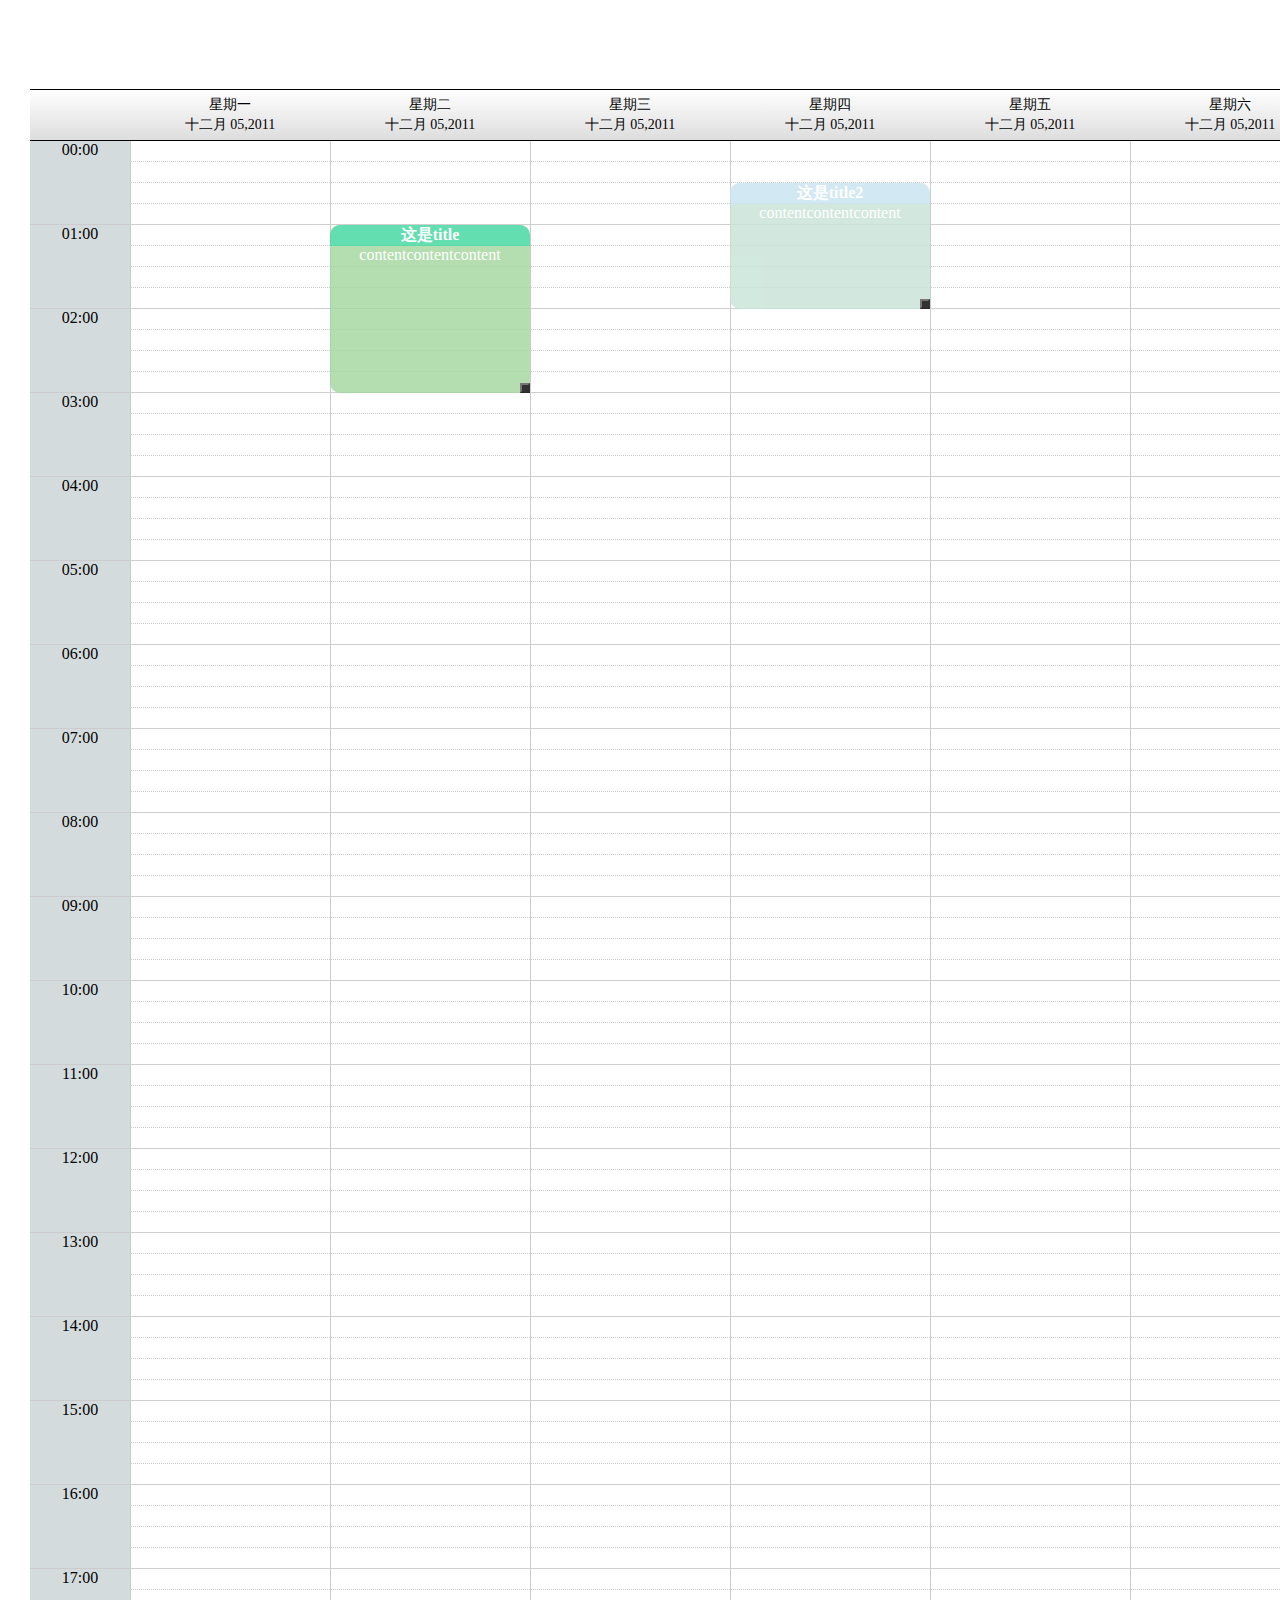
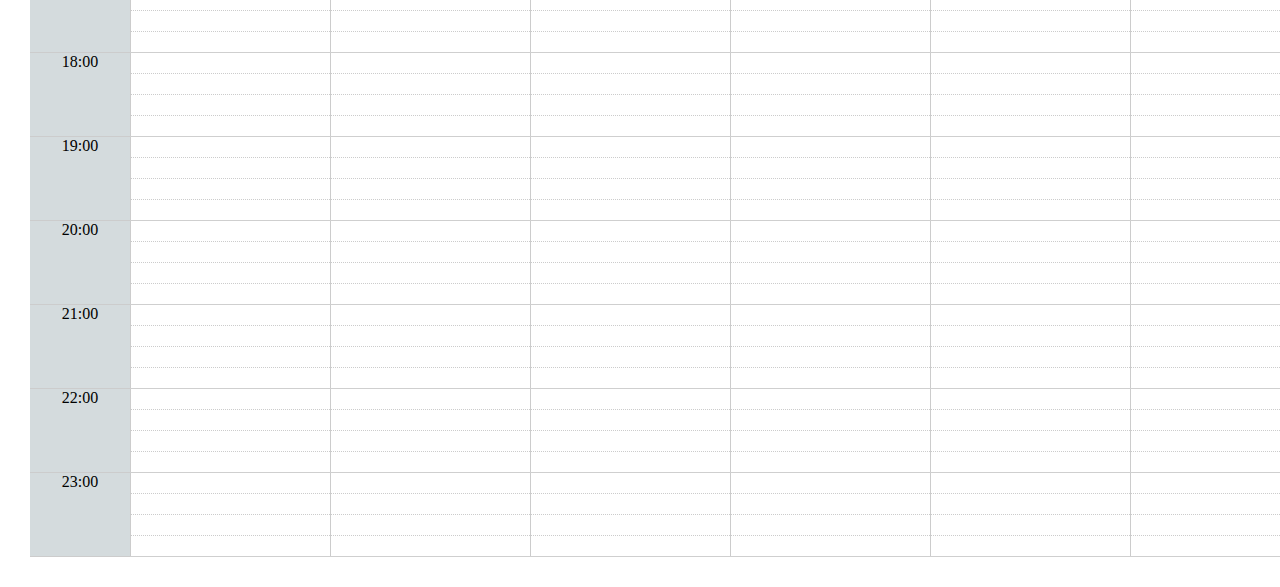
==== index.html @ 306e9908 "初次" ====
<!doctype html>
<html lang="en">
<head>
    <meta charset="UTF-8">
    <meta name="viewport"
          content="width=device-width, user-scalable=no, initial-scale=1.0, maximum-scale=1.0, minimum-scale=1.0">
    <meta http-equiv="X-UA-Compatible" content="ie=edge">
    <title>table</title>
    <link rel="stylesheet" href="index.css">
</head>
<body>
<div class="content">
    <!--button-content-->
    <div class="nav-button">
        <div class="button-add" draggable="true">拖拽增加</div>
        <div class="button-today btn-jump">今天</div>
        <div class="button-next btn-jump">&lt;</div>
        <div class="button-prve btn-jump">&gt;</div>
    </div>
    <!--table-content-->
    <div class="table">
        <div class="table-content">
            <!---Data--->
            <div class="table-content-top">

            </div>
            <div class="table-content-bottom">
                <!--left-list-content-->
                <!---time--->
                <div class="table-content-bottom-nav">

                </div>
                <!---content--->
                <div class="table-content-bottom-content-father" >
                    <!--right-list-content-->
                    <div class="table-content-bottom-content">

                    </div>

                    <!--right-list-content-->
                    <div class="table-content-bottom-content">

                    </div>

                    <!--right-list-content-->
                    <div class="table-content-bottom-content">

                    </div>

                    <!--right-list-content-->
                    <div class="table-content-bottom-content">

                    </div>

                    <!--right-list-content-->
                    <div class="table-content-bottom-content">

                    </div>

                    <!--right-list-content-->
                    <div class="table-content-bottom-content">

                    </div>

                    <!--right-list-content-->
                    <div class="table-content-bottom-content">

                    </div>

                    <div class="table-content-bottom-content-father-son">
                        <!--<div class="table-Label" style="height: 168px;background: #87B5EB;top: 20px;left: 50px;">
                            <div class="table-Label-title"></div>
                            <div class="table-Label-content"></div>
                        </div>-->
                    </div>
                </div>



            </div>
        </div>
    </div>
</div>
<div id="menu">
    <ul>
        <li>删除</li>
    </ul>
</div>

<script src="jquery.js"></script>
<script src="index.js"></script>
<script src="table.js"></script>
<!--<script src="drag.js"></script>-->
<script src="zhengli.js"></script>
</body>
</html>
---- index.css ----
*{
    margin: 0;
    padding: 0;
}
.content{
    width: 1500px;
    margin: 0 auto;
    padding: 30px 30px;
}
.nav-button{
    width: 1500px;
    display: flex;
    justify-content: flex-end;
}
.button-today,
.button-next,
.button-prve,
.button-add{
    border-radius: 5px;
    padding: 3px 10px;
    border: 1px solid #dddddd;
    margin-left: 15px;
    cursor:pointer;
}
/*<!--table-content-->*/
.table{
    width: 1500px;
    margin: 0 auto;
    margin-top: 30px;
    border-top: 1px solid #000;
}
.table-content{
    width: 1500px;
    margin: 0 auto;
    text-align: center;
}
.table-content-top{
    width: 1500px;
    height: 50px;
    background:-webkit-gradient(linear, 0 0, 0 bottom, from(#fff), to(#ddd));
    display: flex;
    border-bottom: 1px solid #000;
}
.table-content-top-nav{
    width: 100px;
    height: 50px;
    line-height: 50px;
    /*outline: 1px solid #bbb;*/
}
.table-content-top-list{
    width: 200px;
    height: 45px;
    line-height: 50px;
    /*outline: 1px solid #bbb;*/
    padding-top: 5px;
}
.table-content-top-list-week,
.table-content-top-list-date{
    line-height: 20px;
    font-size: 14px;
    font-family: '幼圆';
}
.table-content-bottom{
    display: flex;
}
.table-content-bottom-nav{
    width: 100px;
}
.table-content-bottom-nav-list{
    background: #D4DBDD;
    border-bottom:1px solid #CCC;
}
.table-content-bottom-nav-list-son{
    height: 83px;
}
.table-content-bottom-content-list{
    width: 200px;
    border-bottom: 1px solid #CFCFCF;
}
.table-content-bottom-content-list-son{
    height: 20px;
    border-left: 1px solid #CCCCCC;
    border-bottom: 1px dotted #CCCCCC;
}
.no-border-buttom{
    border-bottom: none;
}
.table-content-bottom-content-father{
    display: flex;
    position: relative;
}
.table-content-bottom-content-father-son{
    position: absolute;
}
.table-Label{
    position: absolute;
    width: 200px;
    height: 168px;
    opacity:0.8;
    border-radius: 10px;
}
.table-Label-title{
    font-weight: 900;
    display: -webkit-box;
    -webkit-box-orient: vertical;
    -webkit-line-clamp: 1;
    overflow: hidden;
    border-radius: 10px 10px 0 0;
}
.table-Label-title,
.table-Label-content{
    color: white;
    margin: 0 auto;
    word-wrap:break-word;
}
.bgcolor{
    background: #FFC761;
}

#menu{
    width: 80px;
    background: #CCC;
    position: absolute;
    display: none;
}
#menu ul{
    width: 100%;
    list-style: none;
    border: 2px solid #666;
    border-bottom: 0px;
}
#menu ul li{
    height: 30px;
    font-size: 16px;
    color: #333;
    line-height: 30px;
    text-align: center;
    border-bottom: 2px solid #666;
    cursor: pointer;
}
.table-Label{
    cursor: pointer;
}
.table-content-bottom-content-father-son{
    left:0
}
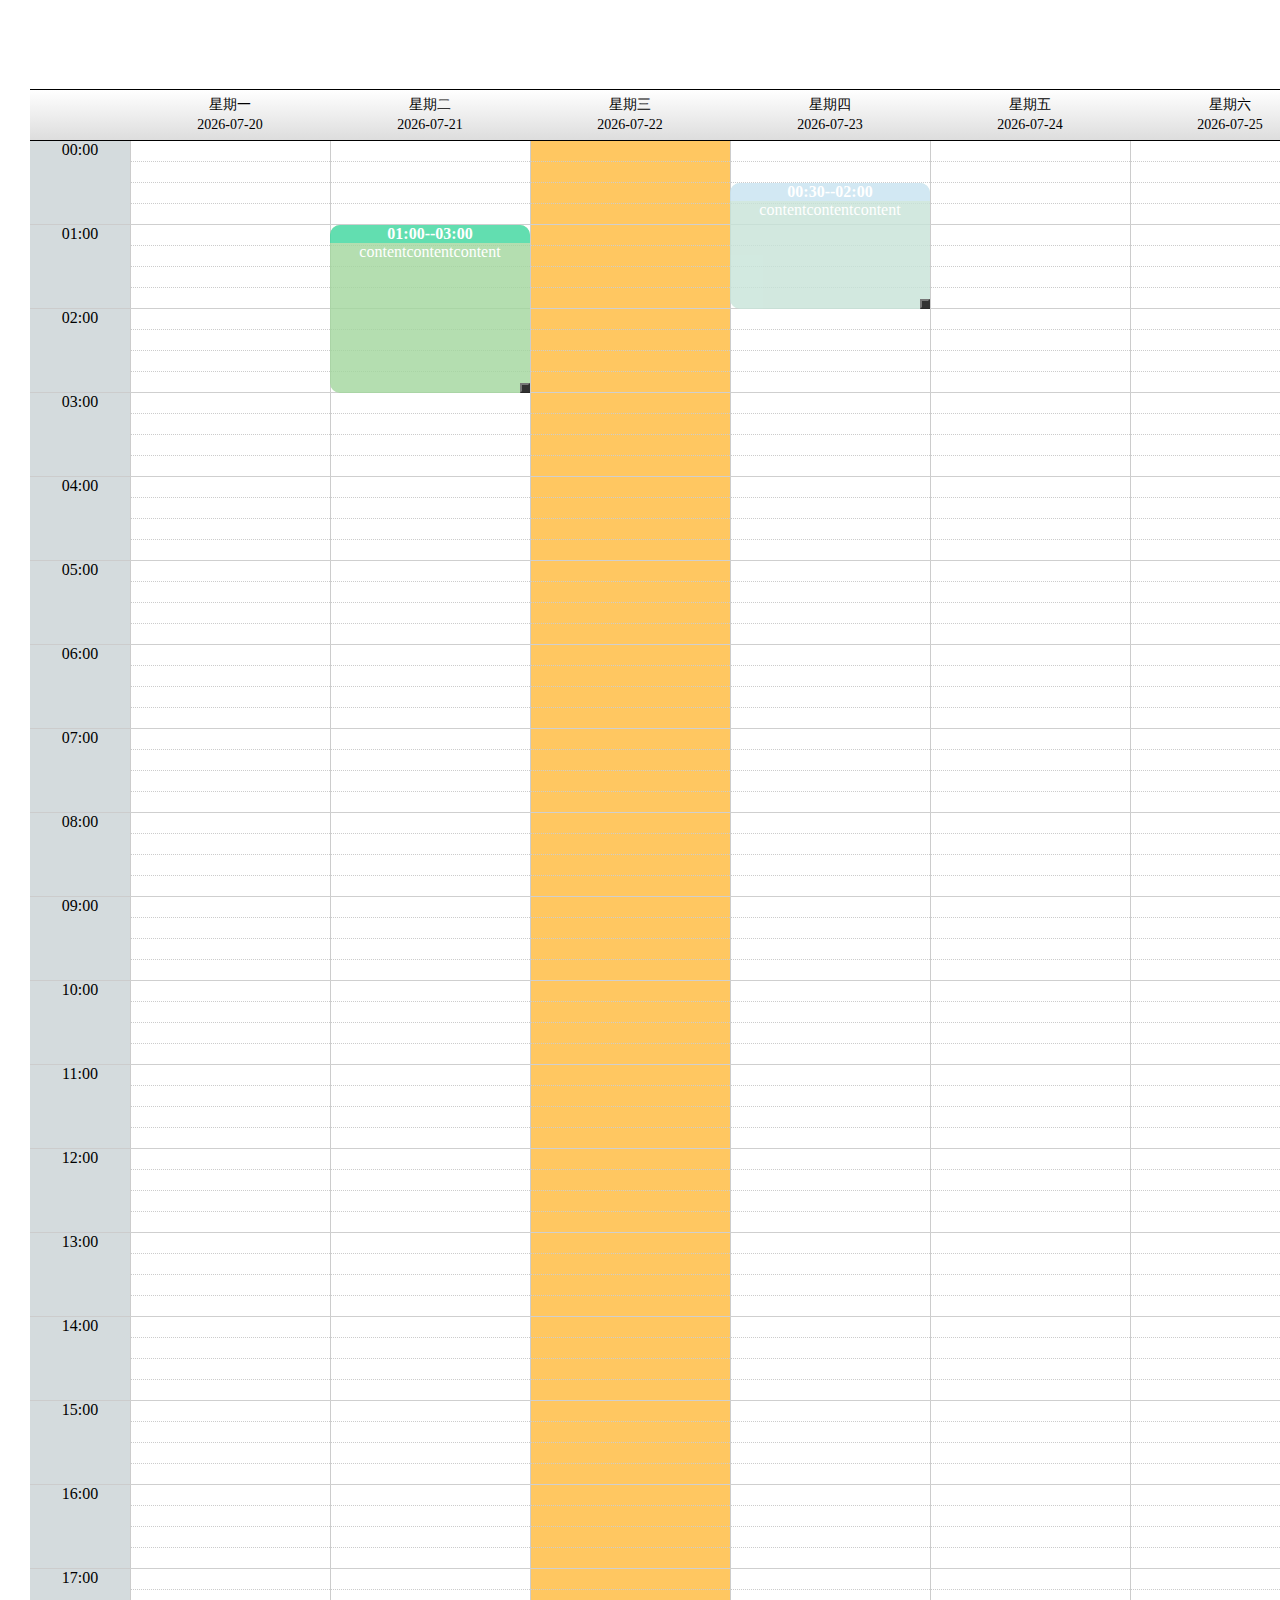
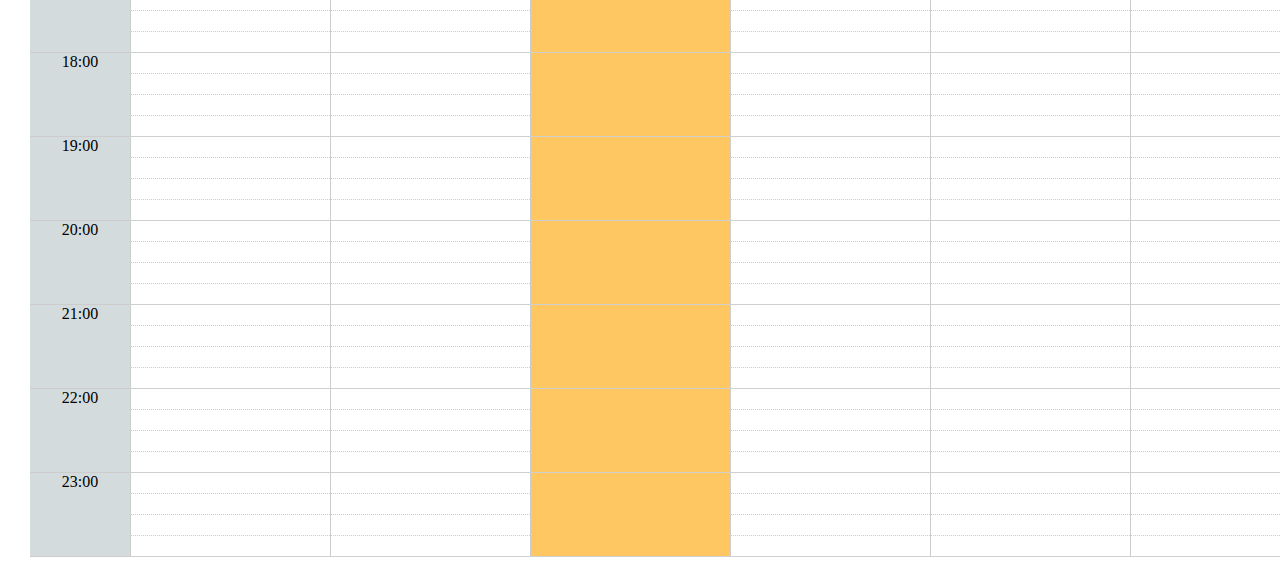
==== commit eb894f29: "h" ====
--- a/index.html
+++ b/index.html
@@ -81,7 +81,7 @@
         </div>
     </div>
 </div>
-<div id="menu">
+<div id="menu" class="menu">
     <ul>
         <li>删除</li>
     </ul>
--- a/index.css
+++ b/index.css
@@ -124,7 +124,7 @@
     display: none;
 }
 #menu ul{
-    width: 100%;
+    width: 96%;
     list-style: none;
     border: 2px solid #666;
     border-bottom: 0px;
